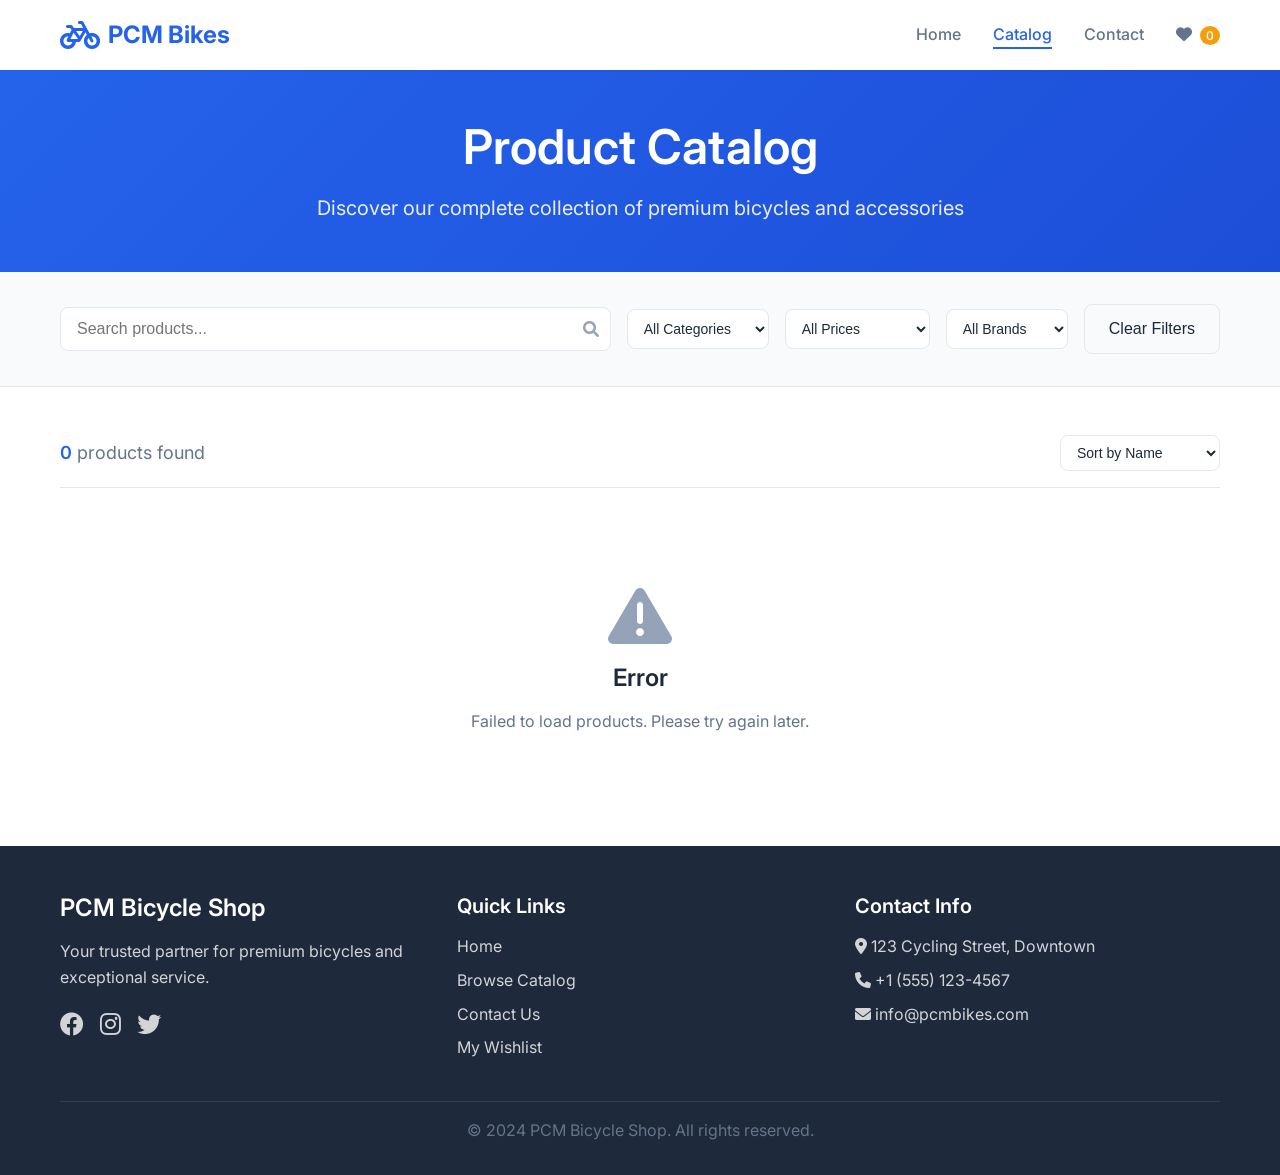
==== catalog.html @ 99d73397 "Only frontend" ====
<!DOCTYPE html>
<html lang="en">
<head>
    <meta charset="UTF-8">
    <meta name="viewport" content="width=device-width, initial-scale=1.0">
    <title>Product Catalog - PCM Bicycle Shop</title>
    <meta name="description" content="Browse our complete collection of bicycles, mountain bikes, road bikes, and cycling accessories. Find your perfect ride today.">
    <link rel="stylesheet" href="css/main.css">
    <link rel="stylesheet" href="css/catalog.css">
    <link rel="stylesheet" href="css/responsive.css">
    <link href="https://fonts.googleapis.com/css2?family=Inter:wght@300;400;500;600;700&display=swap" rel="stylesheet">
    <link rel="stylesheet" href="https://cdnjs.cloudflare.com/ajax/libs/font-awesome/6.0.0/css/all.min.css">
</head>
<body>
    <!-- Navigation -->
    <nav class="navbar">
        <div class="nav-container">
            <div class="nav-logo">
                <i class="fas fa-bicycle"></i>
                <span>PCM Bikes</span>
            </div>
            <ul class="nav-menu">
                <li class="nav-item">
                    <a href="index.html" class="nav-link">Home</a>
                </li>
                <li class="nav-item">
                    <a href="catalog.html" class="nav-link active">Catalog</a>
                </li>
                <li class="nav-item">
                    <a href="contact.html" class="nav-link">Contact</a>
                </li>
                <li class="nav-item">
                    <a href="wishlist.html" class="nav-link">
                        <i class="fas fa-heart"></i>
                        <span class="wishlist-count">0</span>
                    </a>
                </li>
            </ul>
            <div class="hamburger">
                <span class="bar"></span>
                <span class="bar"></span>
                <span class="bar"></span>
            </div>
        </div>
    </nav>

    <!-- Catalog Header -->
    <section class="catalog-header">
        <div class="container">
            <h1>Product Catalog</h1>
            <p>Discover our complete collection of premium bicycles and accessories</p>
        </div>
    </section>

    <!-- Filters and Search -->
    <section class="filters-section">
        <div class="container">
            <div class="filters-container">
                <div class="search-box">
                    <input type="text" id="search-input" placeholder="Search products...">
                    <i class="fas fa-search"></i>
                </div>
                <div class="filter-options">
                    <select id="category-filter">
                        <option value="">All Categories</option>
                        <option value="Mountain Bikes">Mountain Bikes</option>
                        <option value="Road Bikes">Road Bikes</option>
                        <option value="Hybrid Bikes">Hybrid Bikes</option>
                        <option value="Electric Bikes">Electric Bikes</option>
                        <option value="Accessories">Accessories</option>
                    </select>
                    <select id="price-filter">
                        <option value="">All Prices</option>
                        <option value="0-500">Under $500</option>
                        <option value="500-1000">$500 - $1,000</option>
                        <option value="1000-2000">$1,000 - $2,000</option>
                        <option value="2000+">Over $2,000</option>
                    </select>
                    <select id="brand-filter">
                        <option value="">All Brands</option>
                        <option value="Trek">Trek</option>
                        <option value="Specialized">Specialized</option>
                        <option value="Giant">Giant</option>
                        <option value="Cannondale">Cannondale</option>
                        <option value="Rad Power">Rad Power</option>
                        <option value="Bell">Bell</option>
                        <option value="Kryptonite">Kryptonite</option>
                    </select>
                </div>
                <button id="clear-filters" class="btn btn-secondary">Clear Filters</button>
            </div>
        </div>
    </section>

    <!-- Products Grid -->
    <section class="products-section">
        <div class="container">
            <div class="products-header">
                <div class="results-info">
                    <span id="results-count">0</span> products found
                </div>
                <div class="sort-options">
                    <select id="sort-select">
                        <option value="name">Sort by Name</option>
                        <option value="price-low">Price: Low to High</option>
                        <option value="price-high">Price: High to Low</option>
                        <option value="category">Sort by Category</option>
                    </select>
                </div>
            </div>
            
            <div class="products-grid" id="products-grid">
                <!-- Products will be loaded dynamically -->
            </div>

            <div class="loading-spinner" id="loading-spinner">
                <div class="spinner"></div>
                <p>Loading products...</p>
            </div>

            <div class="no-results" id="no-results" style="display: none;">
                <i class="fas fa-search"></i>
                <h3>No products found</h3>
                <p>Try adjusting your filters or search terms</p>
            </div>
        </div>
    </section>

    <!-- Footer -->
    <footer class="footer">
        <div class="container">
            <div class="footer-content">
                <div class="footer-section">
                    <h3>PCM Bicycle Shop</h3>
                    <p>Your trusted partner for premium bicycles and exceptional service.</p>
                    <div class="social-links">
                        <a href="#"><i class="fab fa-facebook"></i></a>
                        <a href="#"><i class="fab fa-instagram"></i></a>
                        <a href="#"><i class="fab fa-twitter"></i></a>
                    </div>
                </div>
                <div class="footer-section">
                    <h4>Quick Links</h4>
                    <ul>
                        <li><a href="index.html">Home</a></li>
                        <li><a href="catalog.html">Browse Catalog</a></li>
                        <li><a href="contact.html">Contact Us</a></li>
                        <li><a href="wishlist.html">My Wishlist</a></li>
                    </ul>
                </div>
                <div class="footer-section">
                    <h4>Contact Info</h4>
                    <p><i class="fas fa-map-marker-alt"></i> 123 Cycling Street, Downtown</p>
                    <p><i class="fas fa-phone"></i> +1 (555) 123-4567</p>
                    <p><i class="fas fa-envelope"></i> info@pcmbikes.com</p>
                </div>
            </div>
            <div class="footer-bottom">
                <p>&copy; 2024 PCM Bicycle Shop. All rights reserved.</p>
            </div>
        </div>
    </footer>

    <!-- Product Modal -->
    <div id="product-modal" class="modal">
        <div class="modal-content">
            <span class="close">&times;</span>
            <div id="modal-content">
                <!-- Product details will be loaded here -->
            </div>
        </div>
    </div>

    <script src="js/main.js"></script>
    <script src="js/catalog.js"></script>
</body>
</html>
---- css/main.css ----
/* Reset and Base Styles */
* {
    margin: 0;
    padding: 0;
    box-sizing: border-box;
}

:root {
    --primary-color: #2563eb;
    --primary-dark: #1d4ed8;
    --secondary-color: #64748b;
    --accent-color: #f59e0b;
    --success-color: #10b981;
    --danger-color: #ef4444;
    --warning-color: #f59e0b;
    --text-primary: #1e293b;
    --text-secondary: #64748b;
    --text-light: #94a3b8;
    --bg-primary: #ffffff;
    --bg-secondary: #f8fafc;
    --bg-dark: #1e293b;
    --border-color: #e2e8f0;
    --shadow-sm: 0 1px 2px 0 rgb(0 0 0 / 0.05);
    --shadow-md: 0 4px 6px -1px rgb(0 0 0 / 0.1), 0 2px 4px -2px rgb(0 0 0 / 0.1);
    --shadow-lg: 0 10px 15px -3px rgb(0 0 0 / 0.1), 0 4px 6px -4px rgb(0 0 0 / 0.1);
    --border-radius: 8px;
    --transition: all 0.3s ease;
}

body {
    font-family: 'Inter', -apple-system, BlinkMacSystemFont, 'Segoe UI', Roboto, sans-serif;
    line-height: 1.6;
    color: var(--text-primary);
    background-color: var(--bg-primary);
}

.container {
    max-width: 1200px;
    margin: 0 auto;
    padding: 0 20px;
}

/* Typography */
h1, h2, h3, h4, h5, h6 {
    font-weight: 600;
    line-height: 1.2;
    margin-bottom: 1rem;
}

h1 { font-size: 2.5rem; }
h2 { font-size: 2rem; }
h3 { font-size: 1.5rem; }
h4 { font-size: 1.25rem; }
h5 { font-size: 1.125rem; }
h6 { font-size: 1rem; }

p {
    margin-bottom: 1rem;
    color: var(--text-secondary);
}

/* Buttons */
.btn {
    display: inline-block;
    padding: 12px 24px;
    border: none;
    border-radius: var(--border-radius);
    text-decoration: none;
    font-weight: 500;
    text-align: center;
    cursor: pointer;
    transition: var(--transition);
    font-size: 1rem;
    line-height: 1.5;
}

.btn-primary {
    background-color: var(--primary-color);
    color: white;
}

.btn-primary:hover {
    background-color: var(--primary-dark);
    transform: translateY(-2px);
    box-shadow: var(--shadow-lg);
}

.btn-secondary {
    background-color: var(--bg-secondary);
    color: var(--text-primary);
    border: 1px solid var(--border-color);
}

.btn-secondary:hover {
    background-color: var(--border-color);
    transform: translateY(-2px);
    box-shadow: var(--shadow-md);
}

.btn-outline {
    background-color: transparent;
    color: var(--primary-color);
    border: 2px solid var(--primary-color);
}

.btn-outline:hover {
    background-color: var(--primary-color);
    color: white;
}

/* Navigation */
.navbar {
    background-color: var(--bg-primary);
    box-shadow: var(--shadow-sm);
    position: sticky;
    top: 0;
    z-index: 1000;
    padding: 1rem 0;
}

.nav-container {
    max-width: 1200px;
    margin: 0 auto;
    padding: 0 20px;
    display: flex;
    justify-content: space-between;
    align-items: center;
}

.nav-logo {
    display: flex;
    align-items: center;
    gap: 0.5rem;
    font-size: 1.5rem;
    font-weight: 700;
    color: var(--primary-color);
}

.nav-logo i {
    font-size: 2rem;
}

.nav-menu {
    display: flex;
    list-style: none;
    gap: 2rem;
    align-items: center;
}

.nav-link {
    text-decoration: none;
    color: var(--text-secondary);
    font-weight: 500;
    transition: var(--transition);
    position: relative;
}

.nav-link:hover,
.nav-link.active {
    color: var(--primary-color);
}

.nav-link.active::after {
    content: '';
    position: absolute;
    bottom: -5px;
    left: 0;
    width: 100%;
    height: 2px;
    background-color: var(--primary-color);
}

.wishlist-count {
    background-color: var(--accent-color);
    color: white;
    border-radius: 50%;
    padding: 2px 6px;
    font-size: 0.75rem;
    margin-left: 0.25rem;
}

.hamburger {
    display: none;
    flex-direction: column;
    cursor: pointer;
}

.bar {
    width: 25px;
    height: 3px;
    background-color: var(--text-primary);
    margin: 3px 0;
    transition: var(--transition);
}

/* Hero Section */
.hero {
    background: linear-gradient(135deg, var(--primary-color) 0%, var(--primary-dark) 100%);
    color: white;
    padding: 4rem 0;
    display: flex;
    align-items: center;
    min-height: 80vh;
}

.hero-content {
    flex: 1;
    max-width: 600px;
}

.hero h1 {
    font-size: 3.5rem;
    margin-bottom: 1.5rem;
    font-weight: 700;
}

.hero p {
    font-size: 1.25rem;
    margin-bottom: 2rem;
    color: rgba(255, 255, 255, 0.9);
}

.hero-buttons {
    display: flex;
    gap: 1rem;
    flex-wrap: wrap;
}

.hero-image {
    flex: 1;
    display: flex;
    justify-content: center;
    align-items: center;
}

.bike-animation {
    font-size: 15rem;
    color: rgba(255, 255, 255, 0.1);
    animation: float 6s ease-in-out infinite;
}

@keyframes float {
    0%, 100% { transform: translateY(0px); }
    50% { transform: translateY(-20px); }
}

/* Categories Section */
.categories {
    padding: 4rem 0;
    background-color: var(--bg-secondary);
}

.categories h2 {
    text-align: center;
    margin-bottom: 3rem;
}

.category-grid {
    display: grid;
    grid-template-columns: repeat(auto-fit, minmax(250px, 1fr));
    gap: 2rem;
}

.category-card {
    background-color: var(--bg-primary);
    padding: 2rem;
    border-radius: var(--border-radius);
    text-align: center;
    box-shadow: var(--shadow-sm);
    transition: var(--transition);
    cursor: pointer;
}

.category-card:hover {
    transform: translateY(-5px);
    box-shadow: var(--shadow-lg);
}

.category-icon {
    font-size: 3rem;
    color: var(--primary-color);
    margin-bottom: 1rem;
}

.category-card h3 {
    margin-bottom: 1rem;
    color: var(--text-primary);
}

.category-card p {
    color: var(--text-secondary);
    margin-bottom: 0;
}

/* Featured Products */
.featured-products {
    padding: 4rem 0;
}

.featured-products h2 {
    text-align: center;
    margin-bottom: 3rem;
}

.products-grid {
    display: grid;
    grid-template-columns: repeat(auto-fit, minmax(300px, 1fr));
    gap: 2rem;
}

.product-card {
    background-color: var(--bg-primary);
    border-radius: var(--border-radius);
    overflow: hidden;
    box-shadow: var(--shadow-sm);
    transition: var(--transition);
}

.product-card:hover {
    transform: translateY(-5px);
    box-shadow: var(--shadow-lg);
}

.product-image {
    width: 100%;
    height: 200px;
    background-color: var(--bg-secondary);
    display: flex;
    align-items: center;
    justify-content: center;
    color: var(--text-light);
    font-size: 3rem;
}

.product-info {
    padding: 1.5rem;
}

.product-name {
    font-size: 1.25rem;
    font-weight: 600;
    margin-bottom: 0.5rem;
    color: var(--text-primary);
}

.product-brand {
    color: var(--text-secondary);
    font-size: 0.875rem;
    margin-bottom: 0.5rem;
}

.product-price {
    font-size: 1.5rem;
    font-weight: 700;
    color: var(--primary-color);
    margin-bottom: 1rem;
}

.product-actions {
    display: flex;
    gap: 0.5rem;
}

.btn-wishlist {
    background-color: transparent;
    color: var(--text-secondary);
    border: 1px solid var(--border-color);
    padding: 8px 12px;
    border-radius: var(--border-radius);
    cursor: pointer;
    transition: var(--transition);
}

.btn-wishlist:hover,
.btn-wishlist.active {
    color: var(--danger-color);
    border-color: var(--danger-color);
}

/* Why Choose Us */
.why-choose-us {
    padding: 4rem 0;
    background-color: var(--bg-secondary);
}

.why-choose-us h2 {
    text-align: center;
    margin-bottom: 3rem;
}

.features-grid {
    display: grid;
    grid-template-columns: repeat(auto-fit, minmax(250px, 1fr));
    gap: 2rem;
}

.feature {
    text-align: center;
    padding: 2rem;
}

.feature-icon {
    font-size: 3rem;
    color: var(--primary-color);
    margin-bottom: 1rem;
}

.feature h3 {
    margin-bottom: 1rem;
    color: var(--text-primary);
}

.feature p {
    color: var(--text-secondary);
    margin-bottom: 0;
}

/* Footer */
.footer {
    background-color: var(--bg-dark);
    color: white;
    padding: 3rem 0 1rem;
}

.footer-content {
    display: grid;
    grid-template-columns: repeat(auto-fit, minmax(250px, 1fr));
    gap: 2rem;
    margin-bottom: 2rem;
}

.footer-section h3,
.footer-section h4 {
    color: white;
    margin-bottom: 1rem;
}

.footer-section p {
    color: rgba(255, 255, 255, 0.8);
    margin-bottom: 0.5rem;
}

.footer-section ul {
    list-style: none;
}

.footer-section ul li {
    margin-bottom: 0.5rem;
}

.footer-section ul li a {
    color: rgba(255, 255, 255, 0.8);
    text-decoration: none;
    transition: var(--transition);
}

.footer-section ul li a:hover {
    color: white;
}

.social-links {
    display: flex;
    gap: 1rem;
    margin-top: 1rem;
}

.social-links a {
    color: rgba(255, 255, 255, 0.8);
    font-size: 1.5rem;
    transition: var(--transition);
}

.social-links a:hover {
    color: white;
    transform: translateY(-2px);
}

.footer-bottom {
    border-top: 1px solid rgba(255, 255, 255, 0.1);
    padding-top: 1rem;
    text-align: center;
    color: rgba(255, 255, 255, 0.6);
}

/* Modal */
.modal {
    display: none;
    position: fixed;
    z-index: 2000;
    left: 0;
    top: 0;
    width: 100%;
    height: 100%;
    background-color: rgba(0, 0, 0, 0.5);
}

.modal-content {
    background-color: var(--bg-primary);
    margin: 5% auto;
    padding: 2rem;
    border-radius: var(--border-radius);
    width: 90%;
    max-width: 600px;
    max-height: 80vh;
    overflow-y: auto;
    position: relative;
}

.close {
    color: var(--text-light);
    float: right;
    font-size: 28px;
    font-weight: bold;
    cursor: pointer;
    position: absolute;
    top: 1rem;
    right: 1rem;
}

.close:hover {
    color: var(--text-primary);
}

/* Loading Spinner */
.loading-spinner {
    text-align: center;
    padding: 3rem;
}

.spinner {
    border: 4px solid var(--border-color);
    border-top: 4px solid var(--primary-color);
    border-radius: 50%;
    width: 50px;
    height: 50px;
    animation: spin 1s linear infinite;
    margin: 0 auto 1rem;
}

@keyframes spin {
    0% { transform: rotate(0deg); }
    100% { transform: rotate(360deg); }
}

/* Utility Classes */
.text-center { text-align: center; }
.text-left { text-align: left; }
.text-right { text-align: right; }

.mb-1 { margin-bottom: 0.5rem; }
.mb-2 { margin-bottom: 1rem; }
.mb-3 { margin-bottom: 1.5rem; }
.mb-4 { margin-bottom: 2rem; }

.mt-1 { margin-top: 0.5rem; }
.mt-2 { margin-top: 1rem; }
.mt-3 { margin-top: 1.5rem; }
.mt-4 { margin-top: 2rem; }

.d-none { display: none; }
.d-block { display: block; }
.d-flex { display: flex; }
.d-grid { display: grid; }

.justify-center { justify-content: center; }
.justify-between { justify-content: space-between; }
.align-center { align-items: center; }

.gap-1 { gap: 0.5rem; }
.gap-2 { gap: 1rem; }
.gap-3 { gap: 1.5rem; }
.gap-4 { gap: 2rem; }
---- css/catalog.css ----
/* Catalog Page Specific Styles */

/* Catalog Header */
.catalog-header {
    background: linear-gradient(135deg, var(--primary-color) 0%, var(--primary-dark) 100%);
    color: white;
    padding: 3rem 0;
    text-align: center;
}

.catalog-header h1 {
    font-size: 3rem;
    margin-bottom: 1rem;
}

.catalog-header p {
    font-size: 1.25rem;
    color: rgba(255, 255, 255, 0.9);
    margin-bottom: 0;
}

/* Filters Section */
.filters-section {
    background-color: var(--bg-secondary);
    padding: 2rem 0;
    border-bottom: 1px solid var(--border-color);
}

.filters-container {
    display: flex;
    flex-wrap: wrap;
    gap: 1rem;
    align-items: center;
    justify-content: space-between;
}

.search-box {
    position: relative;
    flex: 1;
    min-width: 250px;
}

.search-box input {
    width: 100%;
    padding: 12px 16px;
    padding-right: 40px;
    border: 1px solid var(--border-color);
    border-radius: var(--border-radius);
    font-size: 1rem;
    background-color: var(--bg-primary);
}

.search-box i {
    position: absolute;
    right: 12px;
    top: 50%;
    transform: translateY(-50%);
    color: var(--text-light);
}

.filter-options {
    display: flex;
    gap: 1rem;
    flex-wrap: wrap;
}

.filter-options select {
    padding: 10px 12px;
    border: 1px solid var(--border-color);
    border-radius: var(--border-radius);
    background-color: var(--bg-primary);
    color: var(--text-primary);
    font-size: 0.875rem;
    min-width: 120px;
}

/* Products Section */
.products-section {
    padding: 2rem 0;
}

.products-header {
    display: flex;
    justify-content: space-between;
    align-items: center;
    margin-bottom: 2rem;
    padding: 1rem 0;
    border-bottom: 1px solid var(--border-color);
}

.results-info {
    font-size: 1.125rem;
    color: var(--text-secondary);
}

.results-info span {
    font-weight: 600;
    color: var(--primary-color);
}

.sort-options select {
    padding: 8px 12px;
    border: 1px solid var(--border-color);
    border-radius: var(--border-radius);
    background-color: var(--bg-primary);
    color: var(--text-primary);
    font-size: 0.875rem;
}

/* Products Grid */
.products-grid {
    display: grid;
    grid-template-columns: repeat(auto-fill, minmax(320px, 1fr));
    gap: 2rem;
    margin-bottom: 2rem;
}

.product-card {
    background-color: var(--bg-primary);
    border-radius: var(--border-radius);
    overflow: hidden;
    box-shadow: var(--shadow-sm);
    transition: var(--transition);
    border: 1px solid var(--border-color);
}

.product-card:hover {
    transform: translateY(-5px);
    box-shadow: var(--shadow-lg);
    border-color: var(--primary-color);
}

.product-image {
    width: 100%;
    height: 220px;
    background-color: var(--bg-secondary);
    display: flex;
    align-items: center;
    justify-content: center;
    color: var(--text-light);
    font-size: 3rem;
    position: relative;
    overflow: hidden;
}

.product-image img {
    width: 100%;
    height: 100%;
    object-fit: cover;
}

.product-badge {
    position: absolute;
    top: 10px;
    right: 10px;
    background-color: var(--accent-color);
    color: white;
    padding: 4px 8px;
    border-radius: 4px;
    font-size: 0.75rem;
    font-weight: 600;
}

.product-info {
    padding: 1.5rem;
}

.product-category {
    color: var(--text-light);
    font-size: 0.75rem;
    text-transform: uppercase;
    letter-spacing: 0.5px;
    margin-bottom: 0.5rem;
}

.product-name {
    font-size: 1.25rem;
    font-weight: 600;
    margin-bottom: 0.5rem;
    color: var(--text-primary);
    line-height: 1.3;
}

.product-description {
    color: var(--text-secondary);
    font-size: 0.875rem;
    margin-bottom: 1rem;
    line-height: 1.5;
    display: -webkit-box;
    -webkit-line-clamp: 2;
    -webkit-box-orient: vertical;
    overflow: hidden;
}

.product-brand {
    color: var(--text-secondary);
    font-size: 0.875rem;
    margin-bottom: 0.5rem;
    font-weight: 500;
}

.product-price {
    font-size: 1.5rem;
    font-weight: 700;
    color: var(--primary-color);
    margin-bottom: 1rem;
}

.product-stock {
    display: flex;
    align-items: center;
    gap: 0.5rem;
    margin-bottom: 1rem;
}

.stock-status {
    padding: 4px 8px;
    border-radius: 4px;
    font-size: 0.75rem;
    font-weight: 600;
    text-transform: uppercase;
}

.stock-status.in-stock {
    background-color: var(--success-color);
    color: white;
}

.stock-status.limited-stock {
    background-color: var(--warning-color);
    color: white;
}

.stock-status.out-of-stock {
    background-color: var(--danger-color);
    color: white;
}

.product-actions {
    display: flex;
    gap: 0.75rem;
}

.btn-view {
    flex: 1;
    background-color: var(--primary-color);
    color: white;
    border: none;
    padding: 10px 16px;
    border-radius: var(--border-radius);
    font-weight: 500;
    cursor: pointer;
    transition: var(--transition);
}

.btn-view:hover {
    background-color: var(--primary-dark);
    transform: translateY(-2px);
}

.btn-wishlist {
    background-color: transparent;
    color: var(--text-secondary);
    border: 1px solid var(--border-color);
    padding: 10px 12px;
    border-radius: var(--border-radius);
    cursor: pointer;
    transition: var(--transition);
    display: flex;
    align-items: center;
    justify-content: center;
}

.btn-wishlist:hover,
.btn-wishlist.active {
    color: var(--danger-color);
    border-color: var(--danger-color);
    background-color: rgba(239, 68, 68, 0.1);
}

.btn-wishlist.active {
    background-color: rgba(239, 68, 68, 0.1);
}

/* No Results */
.no-results {
    text-align: center;
    padding: 4rem 2rem;
    color: var(--text-secondary);
}

.no-results i {
    font-size: 4rem;
    color: var(--text-light);
    margin-bottom: 1rem;
}

.no-results h3 {
    color: var(--text-primary);
    margin-bottom: 1rem;
}

/* Product Modal */
.product-modal {
    background-color: var(--bg-primary);
    border-radius: var(--border-radius);
    overflow: hidden;
    max-width: 800px;
    width: 90%;
}

.modal-header {
    background-color: var(--bg-secondary);
    padding: 1.5rem;
    border-bottom: 1px solid var(--border-color);
}

.modal-title {
    font-size: 1.5rem;
    font-weight: 600;
    color: var(--text-primary);
    margin-bottom: 0.5rem;
}

.modal-category {
    color: var(--text-secondary);
    font-size: 0.875rem;
    text-transform: uppercase;
    letter-spacing: 0.5px;
}

.modal-body {
    padding: 2rem;
}

.modal-image {
    width: 100%;
    height: 300px;
    background-color: var(--bg-secondary);
    border-radius: var(--border-radius);
    display: flex;
    align-items: center;
    justify-content: center;
    color: var(--text-light);
    font-size: 4rem;
    margin-bottom: 2rem;
}

.modal-details {
    display: grid;
    grid-template-columns: 1fr 1fr;
    gap: 2rem;
    margin-bottom: 2rem;
}

.modal-description {
    grid-column: 1 / -1;
    color: var(--text-secondary);
    line-height: 1.6;
}

.modal-specs {
    display: grid;
    gap: 1rem;
}

.spec-item {
    display: flex;
    justify-content: space-between;
    padding: 0.75rem 0;
    border-bottom: 1px solid var(--border-color);
}

.spec-label {
    font-weight: 500;
    color: var(--text-primary);
}

.spec-value {
    color: var(--text-secondary);
}

.modal-actions {
    display: flex;
    gap: 1rem;
    justify-content: flex-end;
    padding-top: 1rem;
    border-top: 1px solid var(--border-color);
}

/* Responsive Design */
@media (max-width: 768px) {
    .filters-container {
        flex-direction: column;
        align-items: stretch;
    }
    
    .search-box {
        min-width: auto;
    }
    
    .filter-options {
        justify-content: center;
    }
    
    .products-header {
        flex-direction: column;
        gap: 1rem;
        align-items: stretch;
    }
    
    .products-grid {
        grid-template-columns: 1fr;
    }
    
    .modal-details {
        grid-template-columns: 1fr;
    }
    
    .modal-actions {
        flex-direction: column;
    }
}

@media (max-width: 480px) {
    .catalog-header h1 {
        font-size: 2rem;
    }
    
    .filter-options {
        flex-direction: column;
    }
    
    .filter-options select {
        width: 100%;
    }
}
---- css/responsive.css ----
/* Responsive Design */

/* Tablet */
@media (max-width: 768px) {
    .hamburger {
        display: flex;
    }
    
    .nav-menu {
        position: fixed;
        left: -100%;
        top: 70px;
        flex-direction: column;
        background-color: var(--bg-primary);
        width: 100%;
        text-align: center;
        transition: 0.3s;
        box-shadow: var(--shadow-md);
        padding: 2rem 0;
    }
    
    .nav-menu.active {
        left: 0;
    }
    
    .nav-menu li {
        margin: 1rem 0;
    }
    
    .hero {
        flex-direction: column;
        text-align: center;
        padding: 3rem 0;
    }
    
    .hero h1 {
        font-size: 2.5rem;
    }
    
    .hero-buttons {
        justify-content: center;
    }
    
    .bike-animation {
        font-size: 10rem;
        margin-top: 2rem;
    }
    
    .category-grid {
        grid-template-columns: repeat(auto-fit, minmax(200px, 1fr));
        gap: 1.5rem;
    }
    
    .products-grid {
        grid-template-columns: repeat(auto-fit, minmax(280px, 1fr));
        gap: 1.5rem;
    }
    
    .features-grid {
        grid-template-columns: repeat(auto-fit, minmax(200px, 1fr));
        gap: 1.5rem;
    }
    
    .footer-content {
        grid-template-columns: repeat(auto-fit, minmax(200px, 1fr));
        gap: 1.5rem;
    }
}

/* Mobile */
@media (max-width: 480px) {
    .container {
        padding: 0 15px;
    }
    
    .hero h1 {
        font-size: 2rem;
    }
    
    .hero p {
        font-size: 1rem;
    }
    
    .hero-buttons {
        flex-direction: column;
        align-items: center;
    }
    
    .bike-animation {
        font-size: 8rem;
    }
    
    .category-grid {
        grid-template-columns: 1fr;
        gap: 1rem;
    }
    
    .category-card {
        padding: 1.5rem;
    }
    
    .products-grid {
        grid-template-columns: 1fr;
        gap: 1rem;
    }
    
    .features-grid {
        grid-template-columns: 1fr;
        gap: 1rem;
    }
    
    .footer-content {
        grid-template-columns: 1fr;
        gap: 1rem;
    }
    
    .modal-content {
        margin: 10% auto;
        padding: 1rem;
        width: 95%;
    }
    
    .btn {
        padding: 10px 20px;
        font-size: 0.875rem;
    }
}

/* Small Mobile */
@media (max-width: 360px) {
    .hero h1 {
        font-size: 1.75rem;
    }
    
    .catalog-header h1,
    .contact-header h1,
    .wishlist-header h1 {
        font-size: 1.75rem;
    }
    
    .category-card,
    .product-card,
    .contact-card {
        padding: 1rem;
    }
    
    .product-info,
    .wishlist-item-info {
        padding: 1rem;
    }
    
    .filters-container {
        gap: 0.75rem;
    }
    
    .filter-options select {
        min-width: 100px;
        font-size: 0.8rem;
    }
}
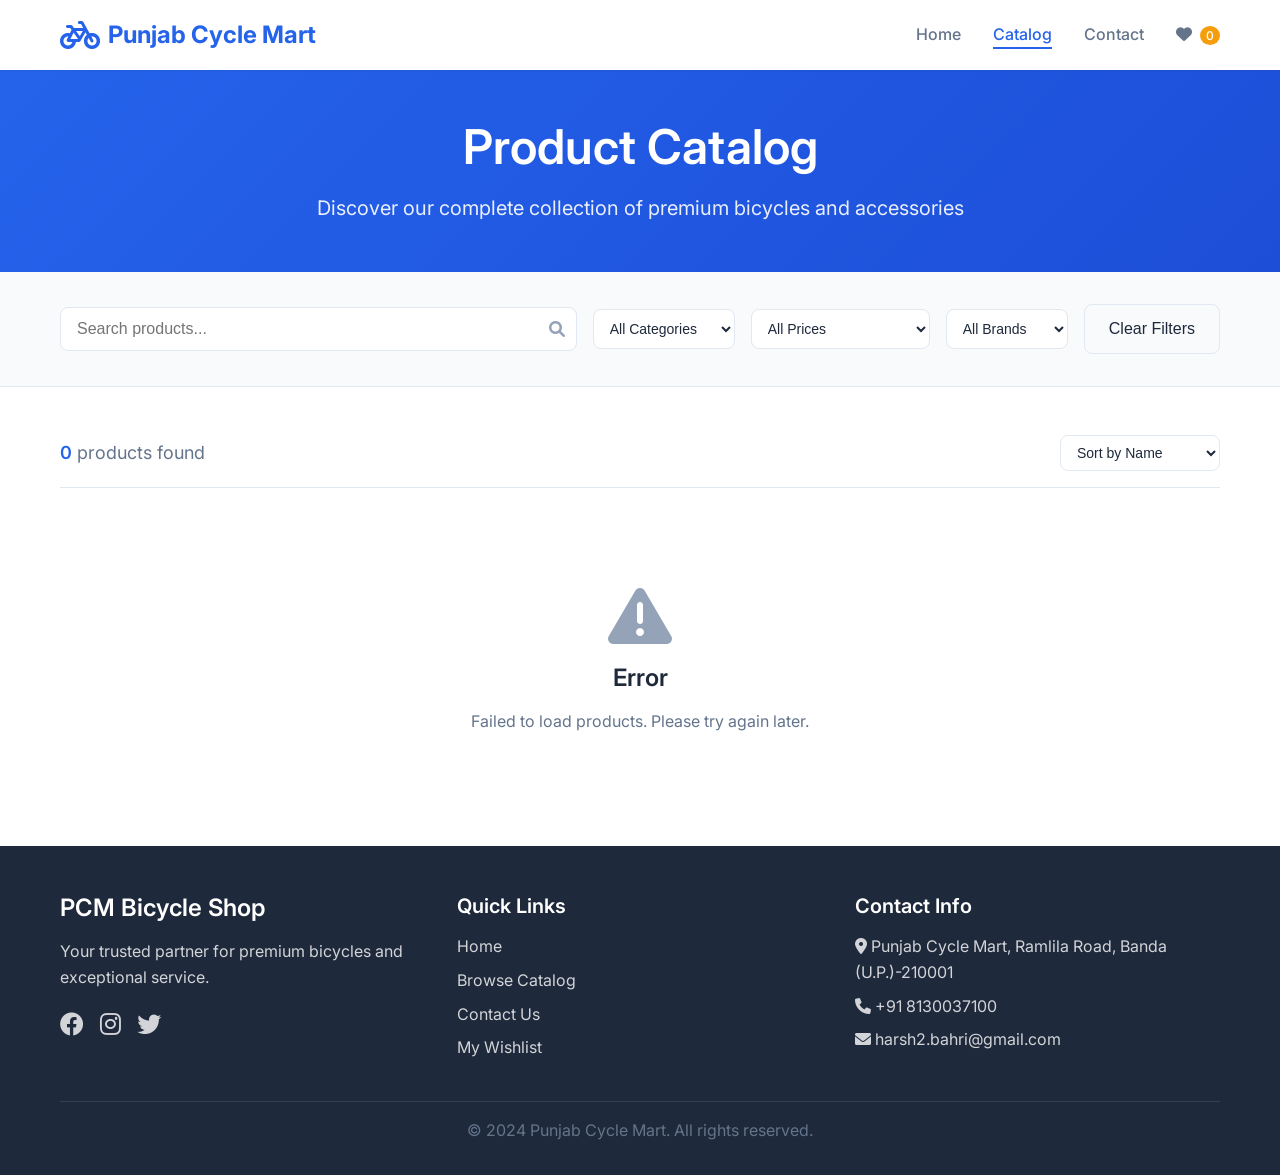
==== commit dcb19d93: "Only frontend" ====
--- a/catalog.html
+++ b/catalog.html
@@ -3,7 +3,7 @@
 <head>
     <meta charset="UTF-8">
     <meta name="viewport" content="width=device-width, initial-scale=1.0">
-    <title>Product Catalog - PCM Bicycle Shop</title>
+    <title>Product Catalog - PCM</title>
     <meta name="description" content="Browse our complete collection of bicycles, mountain bikes, road bikes, and cycling accessories. Find your perfect ride today.">
     <link rel="stylesheet" href="css/main.css">
     <link rel="stylesheet" href="css/catalog.css">
@@ -17,7 +17,7 @@
         <div class="nav-container">
             <div class="nav-logo">
                 <i class="fas fa-bicycle"></i>
-                <span>PCM Bikes</span>
+                <span>Punjab Cycle Mart</span>
             </div>
             <ul class="nav-menu">
                 <li class="nav-item">
@@ -71,10 +71,10 @@
                     </select>
                     <select id="price-filter">
                         <option value="">All Prices</option>
-                        <option value="0-500">Under $500</option>
-                        <option value="500-1000">$500 - $1,000</option>
-                        <option value="1000-2000">$1,000 - $2,000</option>
-                        <option value="2000+">Over $2,000</option>
+                        <option value="0-500">Under Rs. 500</option>
+                        <option value="500-1000">Rs. 500 - Rs. 1,000</option>
+                        <option value="1000-2000">Rs. 1,000 - Rs. 2,000</option>
+                        <option value="2000+">Over Rs. 2,000</option>
                     </select>
                     <select id="brand-filter">
                         <option value="">All Brands</option>
@@ -150,13 +150,13 @@
                 </div>
                 <div class="footer-section">
                     <h4>Contact Info</h4>
-                    <p><i class="fas fa-map-marker-alt"></i> 123 Cycling Street, Downtown</p>
-                    <p><i class="fas fa-phone"></i> +1 (555) 123-4567</p>
-                    <p><i class="fas fa-envelope"></i> info@pcmbikes.com</p>
+                    <p><i class="fas fa-map-marker-alt"></i> Punjab Cycle Mart, Ramlila Road, Banda (U.P.)-210001</p>
+                    <p><i class="fas fa-phone"></i> +91 8130037100</p>
+                    <p><i class="fas fa-envelope"></i> harsh2.bahri@gmail.com</p>
                 </div>
             </div>
             <div class="footer-bottom">
-                <p>&copy; 2024 PCM Bicycle Shop. All rights reserved.</p>
+                <p>&copy; 2024 Punjab Cycle Mart. All rights reserved.</p>
             </div>
         </div>
     </footer>
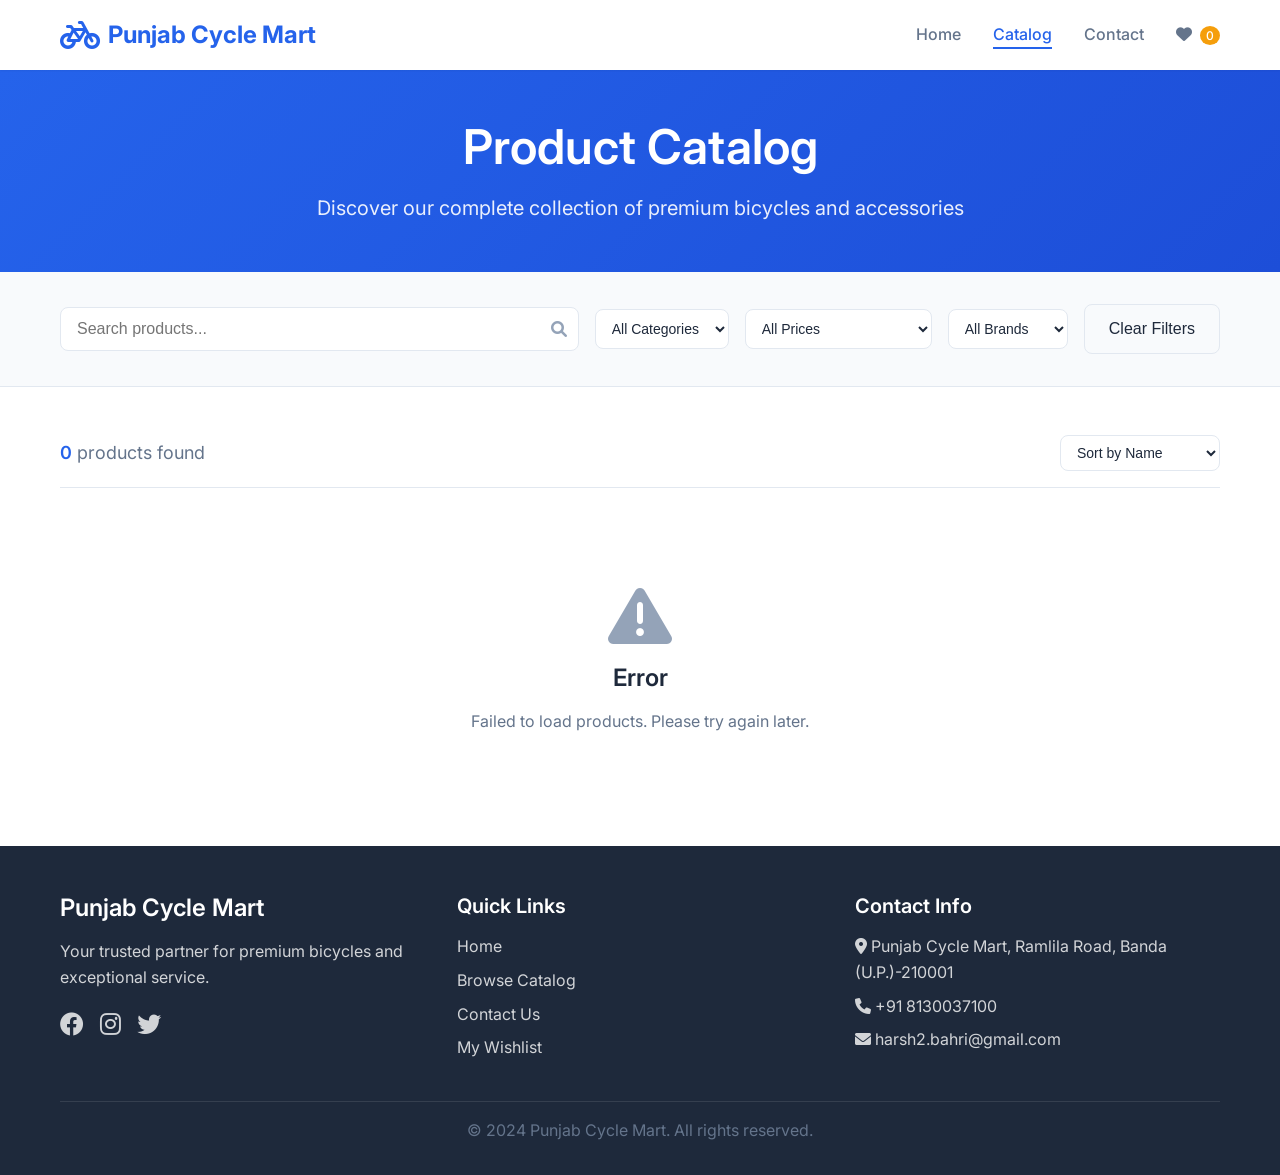
==== commit 2cfc1e54: "Only frontend" ====
--- a/catalog.html
+++ b/catalog.html
@@ -4,7 +4,7 @@
     <meta charset="UTF-8">
     <meta name="viewport" content="width=device-width, initial-scale=1.0">
     <title>Product Catalog - PCM</title>
-    <meta name="description" content="Browse our complete collection of bicycles, mountain bikes, road bikes, and cycling accessories. Find your perfect ride today.">
+    <meta name="description" content="Browse our complete collection of bicycles, roadster bikes, ranger bikes,kids bikes and cycling accessories. Find your perfect ride today.">
     <link rel="stylesheet" href="css/main.css">
     <link rel="stylesheet" href="css/catalog.css">
     <link rel="stylesheet" href="css/responsive.css">
@@ -63,28 +63,30 @@
                 <div class="filter-options">
                     <select id="category-filter">
                         <option value="">All Categories</option>
-                        <option value="Mountain Bikes">Mountain Bikes</option>
-                        <option value="Road Bikes">Road Bikes</option>
-                        <option value="Hybrid Bikes">Hybrid Bikes</option>
-                        <option value="Electric Bikes">Electric Bikes</option>
+                        <option value="Mountain Bikes">Roadster</option>
+                        <option value="Road Bikes">Rangers</option>
+                        <option value="Hybrid Bikes">Kids</option>
                         <option value="Accessories">Accessories</option>
                     </select>
                     <select id="price-filter">
                         <option value="">All Prices</option>
-                        <option value="0-500">Under Rs. 500</option>
-                        <option value="500-1000">Rs. 500 - Rs. 1,000</option>
-                        <option value="1000-2000">Rs. 1,000 - Rs. 2,000</option>
-                        <option value="2000+">Over Rs. 2,000</option>
+                        <option value="0-2000">Under Rs. 2,000</option>
+                        <option value="2000-3000">Rs. 2,000 - Rs. 3,000</option>
+                        <option value="3000-4000">Rs. 3,000 - Rs. 4,000</option>
+                        <option value="4000-5000">Rs. 4,000 - Rs. 5,000</option>
+                        <option value="5000-6000">Rs. 5,000 - Rs. 6,000</option>
+                        <option value="6000-7000">Rs. 6,000 - Rs. 7,000</option>
+                        <option value="7000-8000">Rs. 7,000 - Rs. 8,000</option>
+                        <option value="8000-9000">Rs. 8,000 - Rs. 9,000</option>
+                        <option value="9000-10000">Rs. 9,000 - Rs. 10,000</option>
+                        <option value="10000+">Over Rs. 10,000</option>
                     </select>
                     <select id="brand-filter">
                         <option value="">All Brands</option>
-                        <option value="Trek">Trek</option>
-                        <option value="Specialized">Specialized</option>
-                        <option value="Giant">Giant</option>
-                        <option value="Cannondale">Cannondale</option>
-                        <option value="Rad Power">Rad Power</option>
-                        <option value="Bell">Bell</option>
-                        <option value="Kryptonite">Kryptonite</option>
+                        <option value="Hero">Hero</option>
+                        <option value="Avon">Avon</option>
+                        <option value="Atlas">Atlas</option>
+                        <option value="Neelam">Neelam</option>
                     </select>
                 </div>
                 <button id="clear-filters" class="btn btn-secondary">Clear Filters</button>
@@ -131,7 +133,7 @@
         <div class="container">
             <div class="footer-content">
                 <div class="footer-section">
-                    <h3>PCM Bicycle Shop</h3>
+                    <h3>Punjab Cycle Mart</h3>
                     <p>Your trusted partner for premium bicycles and exceptional service.</p>
                     <div class="social-links">
                         <a href="#"><i class="fab fa-facebook"></i></a>
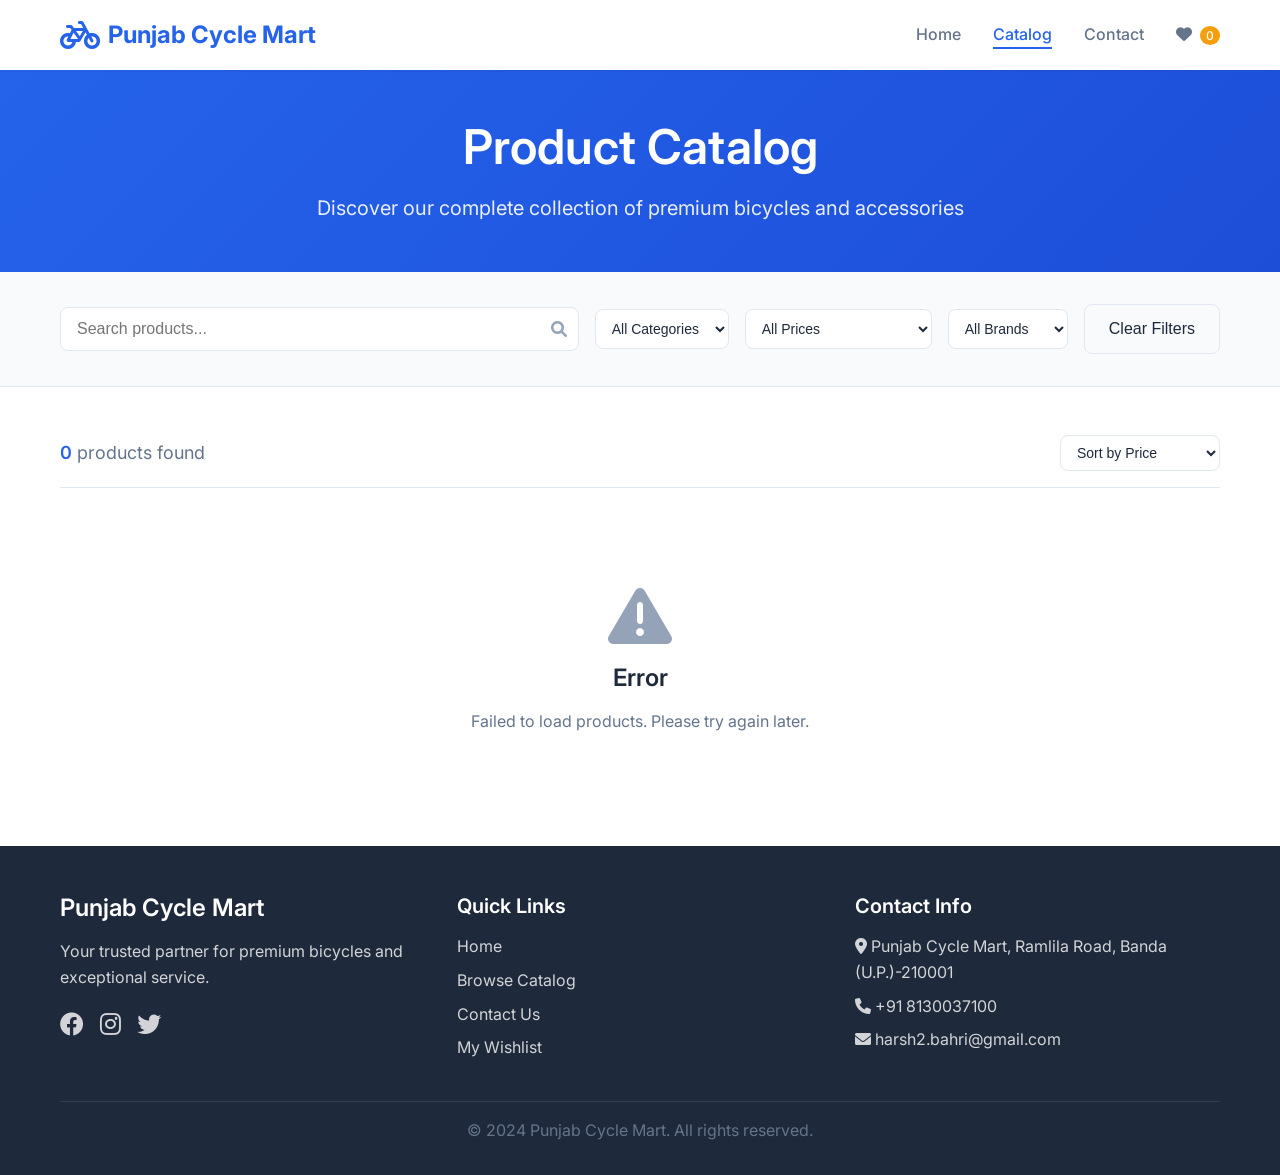
==== commit eddd3d23: "Only frontend" ====
--- a/catalog.html
+++ b/catalog.html
@@ -103,10 +103,9 @@
                 </div>
                 <div class="sort-options">
                     <select id="sort-select">
-                        <option value="name">Sort by Name</option>
+                        <option value="name">Sort by Price</option>
                         <option value="price-low">Price: Low to High</option>
                         <option value="price-high">Price: High to Low</option>
-                        <option value="category">Sort by Category</option>
                     </select>
                 </div>
             </div>
